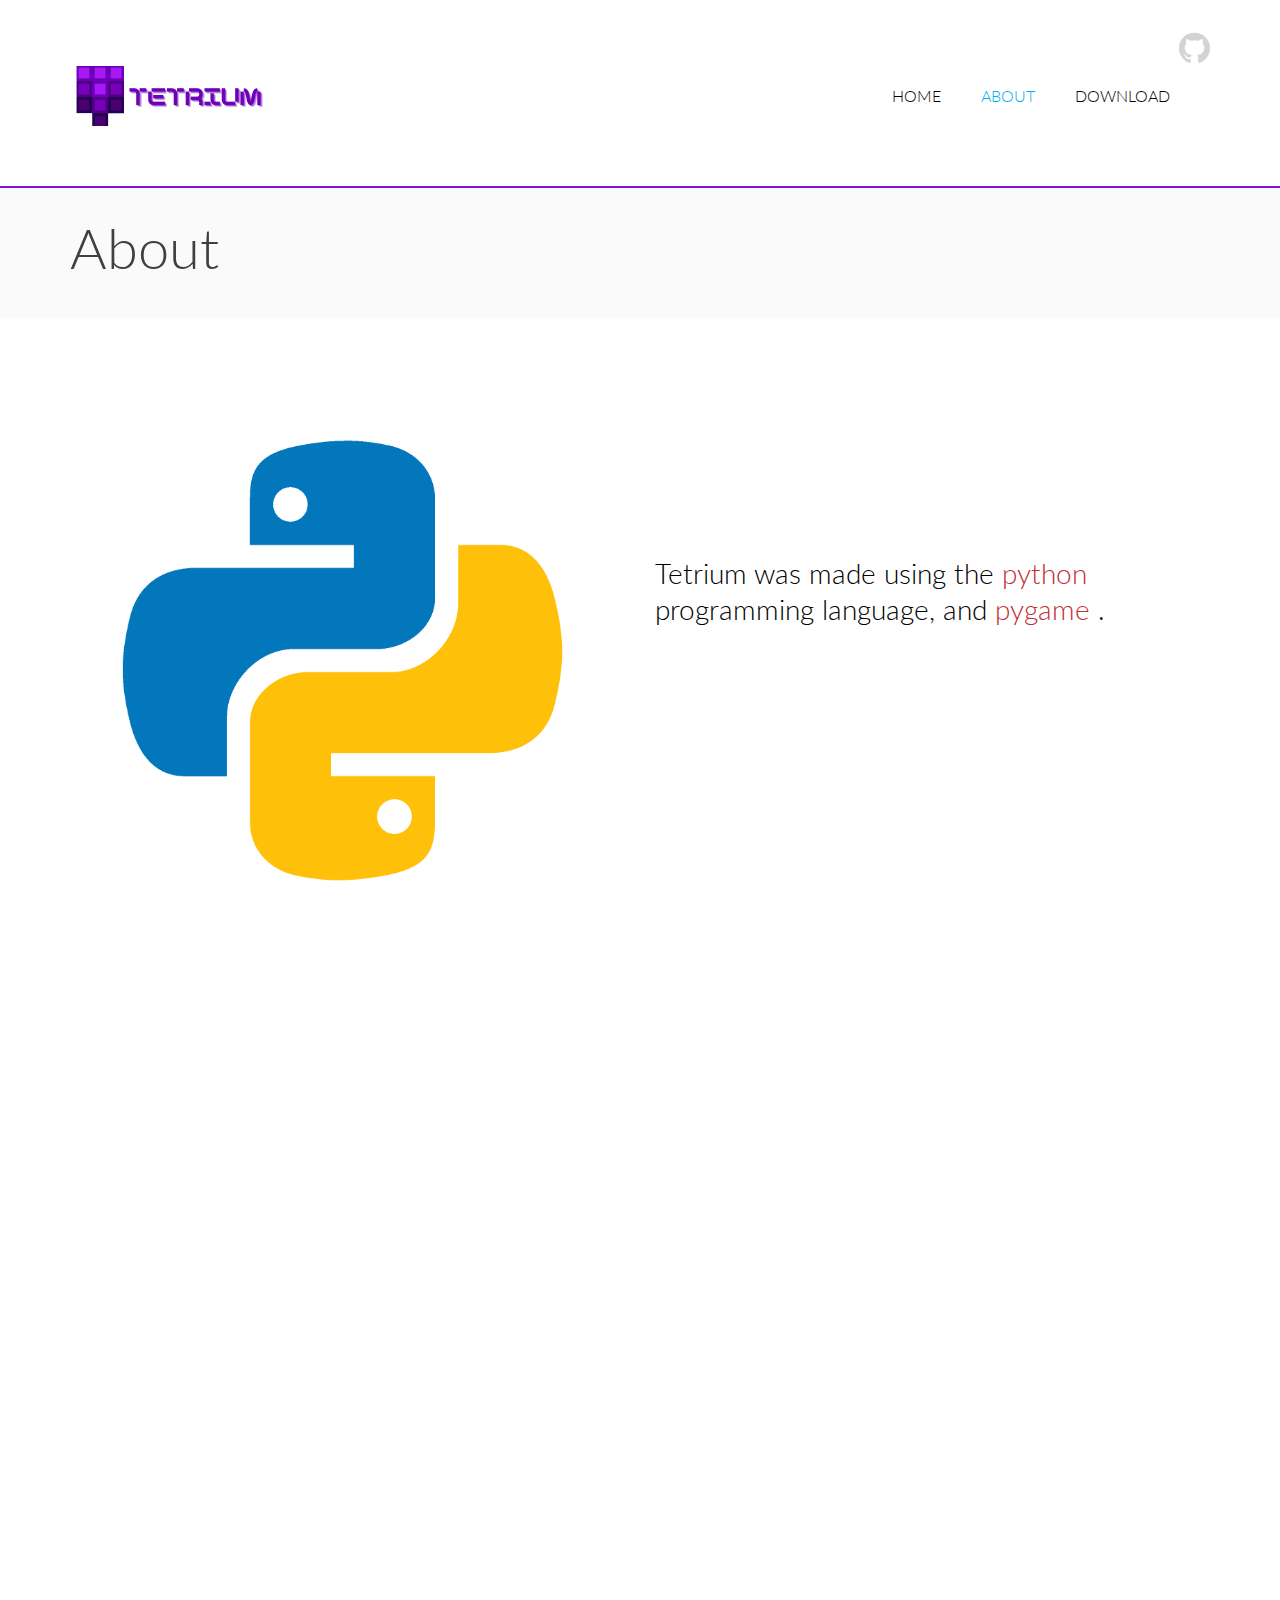
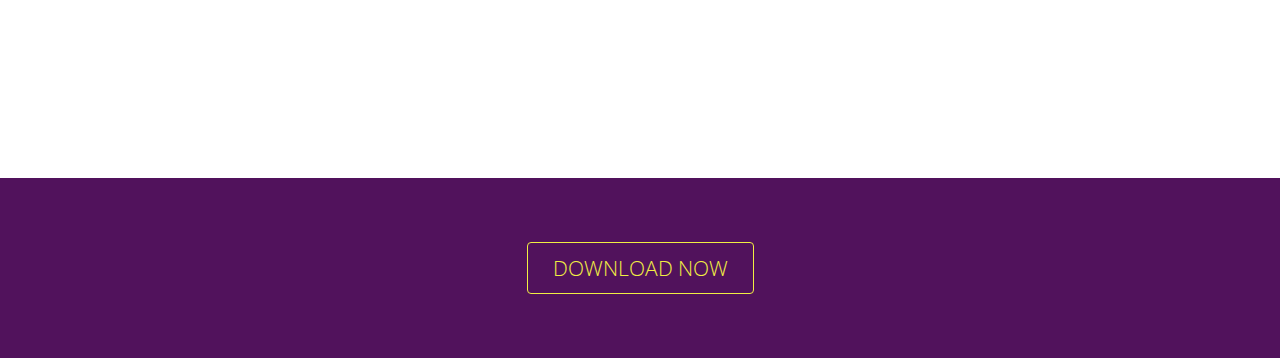
==== about.html @ 46eabd9c "inital commit" ====
<!DOCTYPE html>
<html lang="en">
<head>
    <meta charset="utf-8">
    <meta name="viewport" content="width=device-width, initial-scale=1.0">
    <meta name="description" content="">
    <meta name="author" content="">
    <title>About Us | Tetrium</title>
    <link href="css/bootstrap.min.css" rel="stylesheet">
    <link href="css/font-awesome.min.css" rel="stylesheet">
    <link href="css/lightbox.css" rel="stylesheet"> 
    <link href="css/animate.min.css" rel="stylesheet"> 
	<link href="css/main.css" rel="stylesheet">
	<link href="css/responsive.css" rel="stylesheet">

    <!-- [if lt IE 9]>
	    <script src="js/html5shiv.js"></script>
	    <script src="js/respond.min.js"></script>
    <![endif]        -->
     <link rel="shortcut icon" href="images/logo_icon.png">
    <link rel="apple-touch-icon-precomposed" sizes="144x144" href="images/ico/apple-touch-icon-144-precomposed.png">
    <link rel="apple-touch-icon-precomposed" sizes="114x114" href="images/ico/apple-touch-icon-114-precomposed.png">
    <link rel="apple-touch-icon-precomposed" sizes="72x72" href="images/ico/apple-touch-icon-72-precomposed.png">
    <link rel="apple-touch-icon-precomposed" href="images/ico/apple-touch-icon-57-precomposed.png">
    <link rel="stylesheet" href="https://cdn.jsdelivr.net/npm/fork-awesome@1.1.7/css/fork-awesome.min.css" integrity="sha256-gsmEoJAws/Kd3CjuOQzLie5Q3yshhvmo7YNtBG7aaEY=" crossorigin="anonymous">
</head><!--/head-->

<body>
		<header id="header">      
        <div class="container">
            <div class="row">
                <div class="col-sm-12 overflow">
                   <div class="social-icons pull-right">
                        <ul class="nav nav-pills">
                            <li><a href="https://discord.gg/sTDWsdb55X" rel = 'noreferrer' target = '_blank'><i class="fa fa-discord fa-2x"></i></a></li>
                            <li><a href="https://github.com/okay1204/Tetris" rel = 'noreferrer' target = '_blank'> <i class="fa fa-github fa-2x"></i></a></li>
                        </ul>
                    </div> 
                </div>
             </div>
        </div>
        <div class="navbar navbar-inverse" role="banner">
            <div class="container">
                <div class="navbar-header">
                    <button type="button" class="navbar-toggle" data-toggle="collapse" data-target=".navbar-collapse">
                        <span class="sr-only">Toggle navigation</span>
                        <span class="icon-bar"></span>
                        <span class="icon-bar"></span>
                        <span class="icon-bar"></span>
                    </button>

                     <a class="navbar-brand" href="index.html">
                    	<h1><img src="images/logo.png" alt="logo"></h1>
                    </a> 

                    
                </div>
                <div class="collapse navbar-collapse">
                    <ul class="nav navbar-nav navbar-right">
                        <li><a href="index.html">Home</a></li>
                        <li class="active"><a href="about.html">About </a></li>                         
                        <li><a href="download.html">Download</a></li>                    
                    </ul>
                </div>
            </div>
        </div>
    </header>
    <!--/#header-->

    <section id="page-breadcrumb">
        <div class="vertical-center sun">
             <div class="container">
                <div class="row">
                    <div class="action">
                        <div class="col-sm-12">
                            <h1 class="title">About</h1>
                        </div>
                     </div>
                </div>
            </div>
        </div>
   </section>
    <!--/#page-breadcrumb-->

    <section id="company-information" class="padding wow fadeIn" data-wow-duration="1000ms" data-wow-delay="300ms">
        <div class="container">
            <div class="row">
                <div class="col-sm-6">
                    <img src="images/python_logo.png" class="img-responsive" alt="">
                </div>
                <div class="col-sm-6 padding-top">
                    <p class = 'body-text'>Tetrium was made using the  <a href = "https://www.python.org/" rel = "noreferrer" target = '_blank'> python </a> programming language, and <a href = "https://www.pygame.org/news" rel = "noreferrer" target = '_blank'> pygame </a>.</p>
                </div>
            </div>
        </div>
    </section>

   

    <section id="team">
        <div class="container">
            <div class="row">
                <h1 class="title text-center wow fadeInDown" data-wow-duration="500ms" data-wow-delay="300ms">Meet the Team</h1>
                <div id="team-carousel" class="carousel slide wow fadeIn" data-ride="carousel" data-wow-duration="400ms" data-wow-delay="400ms">
                
                    <!-- Wrapper for slides -->
                    <div class = 'names-container'>
                     
                            
                                <div class="col-sm-4 col-xs-6">
                                    <div class="team-single-wrapper">
                                        <div class="team-single">
                                            <div class="person-thumb">
                                                <img src="images/zghan_pic.png" class="img-responsive" alt="about us">
                                            </div>
                                            <div class="social-profile">
                                                <ul class="nav nav-pills">
                                                    <li><a href="https://github.com/okay1204" rel = 'noreferrer' target = '_blank'><i style = 'margin-top: 5px' class="fa fa-github fa-2x"></i></a></li>
                                                    <li><a href="https://www.youtube.com/channel/UC4M2P9whWASXaye7Rat4-mQ" rel = 'noreferrer' target = '_blank'><i style = 'margin-top: 5px' class="fa fa-youtube-play fa-2x"></i></a></li>
                                                </ul>
                                            </div>
                                        </div>
                                        <div class="person-info">
                                            <h2>Zackaria Ghanbari</h2>
                                            <p>Developer</p>
                                        </div>
                                    </div>
                                </div>
                                
                                <div class="col-sm-4 col-xs-6">
                                    <div class="team-single-wrapper">
                                        <div class="team-single">
                                            <div class="person-thumb">
                                                <img src="images/ali_pic.png" class="img-responsive" alt="">
                                            </div>
                                            <div class="social-profile">
                                                <ul class="nav nav-pills">
                                                    <li><a href="https://github.com/VolVox99" rel = 'noreferrer' target = '_blank'><i style = 'margin-top: 5px' class="fa fa-github fa-2x"></i></a></li>
                                                    <li><a href="https://www.linkedin.com/in/ali-rastegar/" rel = 'noreferrer' target = '_blank'><i style = 'margin-top: 3px' class="fa fa-linkedin fa-2x"></i></a></li>
                                                </ul>
                                            </div>
                                        </div>
                                        <div class="person-info">
                                            <h2>Ali Rastegar</h2>
                                            <p>Developer</p>
                                        </div>
                                    </div>
                                </div>
                        
                          
                        
                    </div>
                </div>
            </div>
        </div>
    </section>
    <!--/#team-->

    <footer id="footer">
        <div class="bottom-button">
            <a href="download.html" class="btn btn-common">DOWNLOAD NOW</a>
        </div>

    </footer>
    <!--/#footer-->


    <script type="text/javascript" src="js/jquery.js"></script>
    <script type="text/javascript" src="js/bootstrap.min.js"></script>
    <script type="text/javascript" src="js/lightbox.min.js"></script>
    <script type="text/javascript" src="js/wow.min.js"></script>
    <script type="text/javascript" src="js/main.js"></script>   
</body>
</html>
---- css/main.css ----
/*
  Theme Name: Triangle
  Theme Uri: http://designscrazed.org/
  Author: Allie
  Author Uri: http://designscrazed.org/
  Description: Creative Site Template
  Version: 1.1
  */

  @import url(http://fonts.googleapis.com/css?family=Lato:100,300,400,700);
  @import url(http://fonts.googleapis.com/css?family=Open+Sans:300italic,400italic,600italic,700italic,400,300,600,700);
  @import url(http://fonts.googleapis.com/css?family=Noto+Sans:400,700);

  body {
    background: #fff;
    font-family: 'Lato', sans-serif;
    font-weight: 300;
    font-size: 14px;
    line-height: 22px;
    color: #000;
  }

  html {
    height: 100%;
  }


  a{
    color:#C03035;
  }

  a:hover {
    outline: none;
    text-decoration:none;
    color:#4fcccd;
  }

  a:focus {
    outline:none;
    outline-offset: 0;
  }

  a {
    -webkit-transition: 300ms;
    -moz-transition: 300ms;
    -o-transition: 300ms;
    transition: 300ms;
  }


  ul {
    list-style: none;
  }

  h1, h2, h3, h4, h5, h6 {
    font-family: 'Lato', sans-serif;
    font-weight: 300;
  }

  h1{
    color: #686868;
  }

  h2{
    font-size: 24px;
    color: #686868;
  }

  h3{
    font-size: 18px;
  }

  .overflow{
    overflow: hidden;
  }

  .uppercase{
    text-transform: uppercase;
  }

  .btn-common {
    font-size: 14px;
    color: #0099ae;
    border: 1px solid #0099ae;
    font-family: 'Open Sans', sans-serif;
    font-weight: 300;
    padding: 10px 25px;
  }

  #action .col-sm-5{
    position: absolute;

    top: 0;
    height: 100%;
    right: 0;
  }


  .btn-common:hover, 
  .btn-common:focus{
    outline: none;
    background: none;
    box-shadow: none;
    color: #49f143;
    border-color: #49f143;

  }

  .align-right{
    text-align: right;
  }

  .inline{
    display: inline-block;
  }

  .padding{
    padding: 65px 0;
  }

  .padding-bottom{
    padding-bottom: 65px;
  }

  .padding-top{
    padding-top: 90px;
  }

  .padding-right{
    padding-right: 80px;
  }

  .padding-left{
    padding-left: 80px;
  }

  .margin-bottom{
    margin-bottom: 35px;
  }

     .carousel-indicators.visible-xs {
      height: 20px;
      margin: 0;
      padding: 0;
      position: absolute;
      top: -35px;
      width: 100%;
      left: 0;
    }

  .carousel-indicators.visible-xs li {
    border-color: #D29948;
    border-width: 2px;
    height: 12px;
    margin: 0 5px 0 0;
    width: 12px;
  }

  .carousel-indicators.visible-xs li.active {
    background: rgba(210, 153, 72, 0.7);
  }


/*************************
*******Header******
**************************/


#header{
  margin-bottom: 0;
  padding: 30px 0 60px 0;

}

#header .navbar-inverse .container{
  position: relative;
}

.search{
  position: absolute;
  top: 20px;
  right: 0;
  z-index: 1;
}

.search i{
  color: #00aeef;
  cursor: pointer;
  position: absolute;
  right: 10px;
  top: 2px;
}

.field-toggle{
  position: relative;
  top: 30px;
  right: 15px;
  display: none;
  height: 50px;
}

.search-form{
  padding-left: 10px;
  height: 40px;
  font-size: 18px;
  color: #818285;
  font-weight: 300;
  outline: none;
  border: 1px solid #00aeef;
  margin-top: 20px;
  border-radius: 4px;
}

.social-icons ul li{
  padding: 0 10px;

}

.social-icons ul li:last-child{
  padding-right: 0;

}

.social-icons ul li a{
  font-size: 18px;
  color: #d3d3d3;
  padding: 0;
}


.social-icons ul li a:hover .fa-github {
  color:#383838;
}

.social-icons ul li a:hover .fa-discord {
  color:#383838;
}

.social-icons ul li a:hover,
.social-icons ul li a:focus{  
  background: none;
}

#header .navbar {
  background: #fff;
  border: 0;
  margin-bottom: 0;
  
}

#header {
  border-bottom: 2px solid rgb(130, 17, 223);
  
}

#header .navbar-toggle{
  margin-top: 20px;
}

#header .navbar-brand{
  padding: 0;
  margin-left: 0;
}

#header .navbar-brand h1{
  padding: 0;
  margin: 0;
}

#header .navbar-nav.navbar-right >li:last-child{
  margin-right: 20px;
}

#header .navbar-nav.navbar-right >li a {
  color: #000;
  font-size: 1.25vmax;
  padding: 20px;
  text-transform: uppercase;
  font-weight: 300;
}


#header .navbar-inverse .navbar-nav  li.active > a,  
#header .navbar-inverse .navbar-nav  li.active > a:focus, 
#header .navbar-nav.navbar-right li > a:hover,
.navbar-inverse .navbar-nav > .open > a {
  background-color: inherit;
  border: 0;
  color: #00aeef;
}

#header .navbar-inverse .navbar-nav  li a:hover{
  color: #00aeef;
}
  
/*************************
*******Home Page******
**************************/


.tetris-image {
  width: 50%;
}

.body-text {
  font-size: 2em;
  line-height: 1.3;
}

#home-slider {
  /* background: url(../images/home/slider-bg.png) 0 100% repeat-x; */
  background-color: rgba(235, 67, 241, 0.575);
  position: relative;
}

#home-slider .main-slider {
  position: relative;
  height: 450px;
}

#home-slider .slide-text{
  position: absolute;
  top: 50px;
  left: 0;
  width: 450px;
}

.animate-in .slide-text {
  -webkit-animation: fadeInLeftBig 700ms cubic-bezier(0.190,1.000,0.220,1.000) 200ms both;
  animation: fadeInLeftBig 700ms cubic-bezier(0.190,1.000,0.220,1.000) 200ms both;
}

#home-slider .slider-hill {
  position: absolute;
  right: 0;
  bottom: 0;
}

.animate-in .slider-hill {
  -webkit-animation: bounceInDown 1000ms ease-in-out 200ms both;
  animation: bounceInDown 1000ms ease-in-out 200ms both;
}

#home-slider .slider-house {
  position: absolute;
  right: 110px;
  bottom: -30px;
}

.animate-in .slider-house {
  -webkit-animation: bounceInDown 500ms ease-in-out 800ms both;
  animation: bounceInDown 500ms ease-in-out 800ms both;
}

#home-slider .slider-sun {
  position: absolute;
  right: 365px;
  bottom: 100px;
}

.animate-in .slider-sun {
  -webkit-animation: scaleIn 500ms ease-in-out 1200ms both;
  animation: scaleIn 500ms ease-in-out 1200ms both;
}

#home-slider .slider-birds1 {
  position: absolute;
  right: 470px;
  bottom: 75px;
}

.animate-in .slider-birds1 {
  -webkit-animation: fadeInLeft 500ms ease-in-out 1200ms both;
  animation: fadeInLeft 500ms ease-in-out 1200ms both;
}

#home-slider .slider-birds2 {
  position: absolute;
  right: 40px;
  bottom: 150px;
}

.animate-in .slider-birds2 {
  -webkit-animation: fadeInRight 500ms ease-in-out 1200ms both;
  animation: fadeInRight 500ms ease-in-out 1200ms both;
}


#home-slider h1{
  margin-top: 100px;
  margin-bottom: 25px;
}

#home-slider .btn-common {
  margin-top: 20px;
}

#home-slider .preloader {
  position: absolute;
  left: 0;
  top: 0;
  bottom: -30px;
  right: 0;
  background: #fafafa;
  text-align: center;
}

#home-slider .preloader > i {
  font-size: 48px;
  height: 48px;
  line-height: 48px;
  color: #00aeef;
  position: absolute;
  left: 50%;
  margin-left: -24px;
  top: 50%;
  margin-top: -24px;
}

#action {
  background-image: url(../images/home/tour-bg.png);
  background-color: #fbfafa;
  background-repeat: repeat-x;
  height: 157px;
  background-position: center;
  display: table;
  position: static;
  width: 100%;
}

.vertical-center{
  display: table-cell;
  vertical-align: middle;
  width: 100%;
  position: statice;
}


.single-service{
  overflow: hidden;
  display: block;
}

.single-service img {
  margin-bottom: 35px;
}

.single-service .fold {
  margin-bottom: 35px;
}

.single-service h2 {
  margin-top: 0;
  margin-bottom: 15px;
}

.single-service p {
  padding: 0 48px;
}

.action h1{
  margin-top: 0;
}

.action p{
  font-size: 18px;
  margin-bottom: 0;
  font-weight: 300;
}

.action .btn-common{
  margin-top: 55px;
  float: left;
}


.bottom-button{
  display: flex;
  justify-content: center;
  align-items: center;
  background-color: #51125c;
 
  height: 20vh;
}

.btn-common{
  border-color: #f1ee43;
  color: #f1ee43;
  font-size: 1.5em;
}

.title {
  color: #404040;
  font-weight: 300;
  font-size: 4em;
}

.single-features {
  overflow: hidden;
  padding-top: 65px;
  padding-bottom: 40px;
}

.single-features .col-sm-6 {
  margin-top: 50px;
}

.single-features:last-child {
  padding-bottom: 95px;
  padding-top: 0;
}

.single-features h2{
  margin-bottom: 15px;
}

#clients{
  padding-bottom: 45px;
}

.clients {
  margin-bottom: 45px;
}

.clients img {
  display: inline-block;
}

.clients-logo {
  overflow: hidden;
  margin-bottom: 10px;
}



/*************************
*******About Us Page******
**************************/

#action , 
#page-breadcrumb{
  position: relative;
}

#page-breadcrumb {
  background-image: url(../images/home/tour-bg.png);
  background-color: #fbfafa;
  background-repeat: repeat-x;
  height: 130px;
  background-position: center;
  display: table;
  position: static;
  width: 100%;
}

#team {
  padding: 85px 0;
}

#team-carousel {
  margin-top: 80px;
}

#company-information .padding-top{
  padding-top: 172px;
  
}

.single-service img {
  height: 85px;
}

.tour-button {
  background-image: url(../images/home/tour-icon2.png);
  height: 100%;
  background-repeat: no-repeat;
  position: absolute;
  width: 100%;
  left: 0;
  background-position: 151px 4px;
}

.about-image {
  padding:90px 90px 0;
}

.team-single {
  position: relative;
}

.person-thumb {
  position: relative;
}




.social-profile {
  background: none repeat scroll 0 0 rgba(137, 97, 46, 0.8);
  display: none;
  position: absolute;
  text-align: center;
  top: 0;
    -webkit-transition: all 0.9s ease;
  -moz-transition: all 0.9s ease;
  -ms-transition: all 0.9s ease;
  -o-transition: all 0.9s ease;
  transition: all 0.9s ease;transition: all 0.9s ease 0s;
  width: 100%;
  height: 100%;
}

.team-single:hover .social-profile{
  background:rgba(112, 35, 64, 0.9);
  display: block;
  -webkit-animation: fadeInUp 400ms;
  animation: fadeInUp 400ms;
  -webkit-transition: all 0.9s ease;
  -moz-transition: all 0.9s ease;
  -ms-transition: all 0.9s ease;
  -o-transition: all 0.9s ease;
  transition: all 0.9s ease;
}

.social-profile .nav-pills {
  display: inline-block;
  margin-top: -26px;
  padding: 0;
  position: relative;
  top: 50%;
}

.social-profile .nav-pills li {
  display: inline-block;
  margin: 0 5px;
}

.social-profile .nav-pills li a {
  color: #fff;
  border: 1px solid #fff;
  width: 40px;
  height: 40px;
  line-height: 40px;
  text-align: center;
  padding: 0;
  border-radius: 40px;
  -webkit-transition: all 0.9s ease;
  transition: all 0.9s ease;
}

.social-profile .nav-pills li a:hover {
  color: #702340;
  border-color: #702340;
}

.person-info h2 {
  font-weight: 300;
  margin-bottom: 5px;
}

.person-info h3 {
  font-size: 16px;
  color: #686868;
  font-weight: 300;
  margin-top: 0;
  margin-bottom: 0;
}

.team-carousel-control {
  position: absolute;
  top: 36%;
  width: 13px;
  height: 16px;
  text-indent: -9999999px;
  -webkit-transition: all 0.9s ease;
  -moz-transition: all 0.9s ease;
  -ms-transition: all 0.9s ease;
  -o-transition: all 0.9s ease;
  transition: all 0.9s ease;
}

.right.team-carousel-control {
  right: -50px;
  background-image: url(../images/aboutus/right.png);
}

.left.team-carousel-control {
  left: -50px;
  background-image: url(../images/aboutus/left.png);
}

.team-carousel-control:hover{
  background-position: 0 -18px;
  -webkit-transition: all 0.5s ease;
  -moz-transition: all 0.5s ease;
  -ms-transition: all 0.5s ease;  
  -o-transition: all 0.5s ease;
  transition: all 0.5s ease;
}

.names-container {
  display: flex;
  justify-content: center;
  align-items: center;
}

.count h1{
  font-size: 60px;
  color: #00aeef;
}

.count h3{
  font-size: 16px;
}

.progress .progress-bar.six-sec-ease-in-out {
  -webkit-transition: width 1s ease-in-out;
  -moz-transition: width 1s ease-in-out;
  -ms-transition: width 1s ease-in-out;
  -o-transition: width 1s ease-in-out;
  transition:  width 1s ease-in-out;
}

.top-zero{
  margin-top: 0;
}

h3.top-zero{
  font-size: 20px;
}

#company-information .about-us h2{
  margin-bottom: 45px;
}

.single-skill h3{
  font-size: 16px;
}

.progress{
  height: 30px;
  box-shadow: none;
  -webkit-box-shadow: none;
}

.progress-bar{
  line-height: 30px;
  box-shadow: none;
  -webkit-box-shadow: none;
}

.progress-bar.progress-bar-primary{
  background: #00aeef;
}




/* Start: Recommended Isotope styles */

/**** Isotope Filtering ****/
.isotope-item {
  z-index: 2;
}

.isotope-hidden.isotope-item {
  pointer-events: none;
  z-index: 1;
}

/**** Isotope CSS3 transitions ****/

.isotope,
.isotope .isotope-item {
  -webkit-transition-duration: 0.8s;
  -moz-transition-duration: 0.8s;
  -ms-transition-duration: 0.8s;
  -o-transition-duration: 0.8s;
  transition-duration: 0.8s;
}

.isotope {
  -webkit-transition-property: height, width;
  -moz-transition-property: height, width;
  -ms-transition-property: height, width;
  -o-transition-property: height, width;
  transition-property: height, width;
}

.isotope .isotope-item {
  -webkit-transition-property: -webkit-transform, opacity;
  -moz-transition-property: -moz-transform, opacity;
  -ms-transition-property: -ms-transform, opacity;
  -o-transition-property: -o-transform, opacity;
  transition-property: transform, opacity;
}

/**** disabling Isotope CSS3 transitions ****/
.isotope.no-transition,
.isotope.no-transition .isotope-item,
.isotope .isotope-item.no-transition {
  -webkit-transition-duration: 0s;
  -moz-transition-duration: 0s;
  -ms-transition-duration: 0s;
  -o-transition-duration: 0s;
  transition-duration: 0s;
}






/*****************************
Blog Default
*****************************/

.single-blog.timeline {
  background: #FFFFFF;
  border: 1px solid #EEEEEE;
  border-bottom: 0;
  position: relative;
  padding-bottom: 0;
}

.timeline .post-content {
  padding: 20px 20px 0;
}

.post-thumb{
  margin: -1px -1px 0;
  position: relative;
  overflow: hidden;
}

.timeline .post-thumb img {
  width: 100%;
}

.post-thumb iframe{
  width: 100%;
  min-height: 270px;
  border: 0;
}

.post-overlay{
  position: absolute;
  top: 50%;
  display: none;
  width: 94px;
  height: 140px;
  margin-top: -70px;
  overflow: hidden;
}

.post-overlay span{
  position: absolute;
  left: 50%;
  bottom: 0; 
  margin-left: -60px;
  -webkit-animation: fadeInUp 400ms;
  animation: fadeInUp 400ms;
  z-index: 9;
}


.post-overlay span:before{
  position: absolute;
  bottom: 0;
  border-style: solid;
  border-width: 60px;
  content: "";
  border-color: transparent transparent #0884d5 transparent;
  z-index: -1;
  cursor: initial;
}

.post-overlay span a{
  font-size: 30px;
  color: #fff;
  background: transparent;
  padding: 0; 
  margin-left: 50px;
}

.single-blog:hover .post-overlay{
  display: block;
  -webkit-animation: fadeIn 300ms;
  animation: fadeIn 300ms;
}

.timeline-divider{
  position: relative;
  padding-top: 50px;
}

.timeline-divider:before{
  position: absolute;
  top: 0;
  content: "";
  border-left-style: solid;
  border-left-width: 1px;
  height: 100%;
  border-left-color: #0099AE;
  left: 50%;
  margin-left: -2px;
}

.timeline-blog .col-sm-6.padding-top{
  padding-top: 70px;
}



.post-content{
  padding: 20px 0;
}

.timeline-date .btn-common{
  font-size: 18px;
  color: #4a4a4a;
  font-weight: 300;
  border-radius: 0;
  padding: 17px 40px;
}

.arrow-right{
  position: relative;
}

.arrow-right:after{
  position: absolute;
  right: 1px;
  content: "";
  top: 15px;
  background: url(../images/blog/left.png);
  width: 43px;
  height: 54px;
}

.arrow-left{
  position: relative;
}

.arrow-left:before{
  position: absolute;
  left: -2px;
  content: "";
  top: 86px;
  background: url(../images/blog/right.png);
  width: 43px;
  height: 54px;
}

.post-title {
  margin-top: 0;
}

.post-title a,
.comments-number a{
  color: #686868;
}

.post-content .post-author{
  margin-top: 0;
  
}

.post-content  .post-author a{
  font-weight: 300;
  font-size: 14px;
  color: #0099AE;
}

a.read-more{
  color: #0099AE;
  font-weight: 300;
}

a.read-more:hover{
  color: #01707F
}

.post-bottom{
  border-top: 1px solid #eeeeee;
  padding-top: 10px;
  margin-top: 20px;
  margin: 20px -20px 0;
  padding: 20px 20px 0;
}


/*****************************
Blog with right sidebar
*****************************/

.single-blog{
  padding-bottom: 30px;
}

.single-blog .post-bottom{
  border-bottom: 1px solid #eeeeee;
  padding-top: 10px;
  padding-bottom: 10px;
}

.single-blog .post-overlay span{
  left: 0;
  top: 0;
  margin-left: 0;
  width: 94px;
  height: 140px;
  background: url(../images/blog/blog-arrow.png);
  -webkit-animation: fadeInLeft 400ms;
  animation: fadeInLeft 400ms;
}

.single-blog .post-overlay span a{
  margin-left: 8px;
  font-weight: 700;
  font-size: 36px;
  line-height: 18px;
  position: absolute;
  top: 50px;
}

.single-blog .post-overlay span a small{
  font-size: 16px;
  font-weight: 300;
  margin-left: 5px;
}

.single-blog .post-overlay span:before{
  border-color: transparent;
  border-width: 0;
}

.post-nav{
  margin:0;
  padding: 0;
}

.post-nav li a{
  color: #0099AE;
  padding: 0;
  text-align: left;
}

.post-nav li a i{
  color: #0099AE;
  margin-right: 8px;
}

.post-nav li a:hover{
  background: none;
}

.blog-padding-right{
  padding-right:35px;
}

.blog-pagination {
  text-align: center;
  padding-top: 10px;
  padding-bottom: 55px;
}

/*****************************
Blog with right sidebar
*****************************/


.masonery_area .single-blog .post-thumb{
  height: auto;
}

.masonery_area .single-blog .post-title{
  margin-top: 5px;
}

.masonery_area .single-blog .post-title a{
  font-size: 20px;
}

.masonery_area .single-blog .post-thumb img{
  height:auto;
}

.masonery_area .single-blog .post-bottom{
  border-top:0;
  padding-top:0;
  margin-top:15px;
}

/*****************************
Blog Details
*****************************/

.navbar-nav.post-nav li{
  margin-right: 60px;
}

.single-blog.blog-details .post-content{
  padding-top: 30px;
}

.single-blog.blog-details .post-bottom{
  margin-top: 55px;
}

.blog-share{
  margin-top: 40px;
  background: #f5f5f5;
  display: inline-block;
  padding: 2px 0;
}

span.stMainServices,
span.stButton_gradient, 
.stButton .chicklets{
  height:24px !important;
}

.author-profile.padding{
  padding-top:50px;
}

.author-profile .col-sm-2 img{
  width: 100%;
  border-left: 3px solid #0099AE;
}

.author-profile h3{
  margin-top:0;
  color: #3a424c;
}

.author-profile p{
  color: #3a424c;
  font-weight: 400;
}

.author-profile span a{
  color: #C03035;
}

.response-area{
  border-bottom: 0;
}

.response-area h2{
  margin-top: 0;  
  margin-bottom: 0;
  border-bottom: 0;
  padding-bottom: 20px;
}

.post-comment{
  padding-left: 70px;
  padding-top: 36px;
  border-top: 1px solid #f1e8dd;
}

.post-comment .pull-left img{
  margin-right: 60px;
  border-left: 3px solid #0884d5;
}

.post-comment .media-body{
  padding-top: 6px;
  border-bottom: 0;
  padding-bottom: 50px;
}

.post-comment .media-body p{
  margin-top:10px;
}

.post-comment .media-body span i{
  color: #C03035;
  margin-right: 10px;
}

.post-comment .media-body span a{
  color: #C03035;
  font-weight: 700;
}

.post-comment .media-body .post-nav li a{
  font-weight: 300;
}

.parrent .media-list{
  margin-left: 190px;
}

.parrent .post-comment{
  padding-left: 0;
  margin-left: 70px;
}



/****************************
****** Price-table CSS*******
*****************************/

.price-table {
  margin-top: 88px;
  margin-bottom: 96px;  
}

.single-price ul {
  padding: 0;
  margin: 0;
  list-style: none;
}

.download-images {
  width: 100%;
  margin: 2vh 0px;
}


.download-page-instructions {
  width: 30vw;
  position: relative;
  top: 10vh;
  margin-left: 4vw;
  z-index: -1;
}


.table-heading {
  background-color: transparent !important;
  color: #FFFFFF !important;
  overflow: hidden;
  padding: 0 !important;
  text-align: center;
}

.single-price.price-one .plan-name, 
.single-price.price-two .plan-name, 
.single-price.price-three .plan-name, 
.single-price.price-four .plan-name {   
  color: #fff;
  font-size: 20px;
  margin-bottom: 0;
  padding: 10px 0;
  text-transform: capitalize;
}

.single-price.price-one .plan-name {
  background-color: #0e76bc;
}

.single-price.price-two .plan-name {
  background-color: #ac2429;
}

.single-price.price-three .plan-name {
  background-color: #ed8d1b;
}

.single-price.price-four .plan-name {
  background-color: #6c825f;
}


.single-price .plan-price { 
  color: #fff;
  float: none;
  font-size: 14px;
  height: 110px;
  margin-bottom: 15px;
  overflow: hidden;
  position: relative;
  z-index: 5;
  padding-top: 15px;
}


.plan-price .dollar-sign {
  font-size: 18px;
}

.plan-price .price {
  font-size: 24px;
}

.plan-price .month {
  display: block;
  margin-top: -6px;
}

.price-one .plan-price:after, 
.price-two .plan-price:after, 
.price-three .plan-price:after, 
.price-four .plan-price:after  {  
  border-style: solid;
  border-width: 110px;
  content: "";
  height: 0;
  left:50%;
  position: absolute;
  top: 0;
  width: 0;
  z-index: -1;
  margin-left: -110px;
}

.price-one .plan-price:after {
  border-color: #0d6fb1 transparent transparent;
}

.price-two .plan-price:after {
  border-color: #ac2429 transparent transparent;
}

.price-three .plan-price:after {
  border-color: #e78817 transparent transparent;
}

.price-four .plan-price:after {
  border-color: #5f7452 transparent transparent;
}

.single-price ul li, 
.single-table ul li {
  padding: 12px 18px;
  background-color: #f7f7f7;
  margin-bottom: 5px;
  color: #696969;
}

.single-price ul li span, 
.single-table ul li span {
  float: right;
}

.price-one .btn-buynow, 
.price-two .btn-buynow, 
.price-three .btn-buynow, 
.price-four .btn-buynow   {  
  border-radius: 0;
  color: #fff;
  padding: 12px;
  font-weight: 300;
  letter-spacing: 3px;
  text-transform: uppercase;
  display: block;
}

.price-one .btn-buynow  {
  background-color: #0d6fb1;
}

.price-two .btn-buynow  {
  background-color: #ac2429;
}

.price-three .btn-buynow  {
  background-color: #e78817;
}

.price-four .btn-buynow  {
  background-color: #5f7452;
}

.price-one .btn-buynow:hover  {
  background-color: #0a5a90;
}

.price-two .btn-buynow:hover  {
  background-color: #821b1e;
}

.price-three .btn-buynow:hover  {
  background-color: #c57413;
}

.price-four .btn-buynow:hover  {
  background-color: #48583e;
}


.price-table2, .price-table3{
  margin-bottom:125px;
}

.price-table4 {
  margin-bottom: 150px
}

.table-one .table-header, 
.table-two .table-header, 
.table-three .table-header, 
.table-four .table-header {
  overflow: hidden;
  padding:20px;
  color: #fff;
}


.table-one .table-header {
  background-color:#0e76bc;
} 

.table-two .table-header {
  background-color:#c03035;
}

.table-three .table-header {
  background-color:#ed8d1b;
}

.table-four .table-header {
  background-color:#6c825f;
}

.single-table {
  position: relative;
  padding-top: 60px;
}

.table-one:before, 
.table-two:before, 
.table-three:before, 
.table-four:before {
  
  border-style: solid;
  border-width: 0 130px 60px;
  content: "";
  height: 0;
  left: 0;
  position: absolute;
  top: 0;
  width: 100%;
}

.table-one:before {
  border-color: transparent transparent #0d6fb1;
} 

.table-two:before {
  border-color: transparent transparent #ac2429;
}

.table-three:before {
  border-color: transparent transparent #e78817;
}

.table-four:before {
  border-color: transparent transparent #5f7452;
}

.table-header h2 {
  color: #fff;
  float: left;
  font-size: 24px;
  margin-top: 7px;
}

.table-header .plan-price {
  float: right;
  margin: 0;
  overflow: hidden;
  padding-top: 1px;
}

.single-table .btn-signup {
  display: block;
  text-align: center;
  position:relative;
  z-index:1;
}

.single-table ul {
  margin: 0;
  padding: 0;
}

.table-one .btn-signup:after, 
.table-two .btn-signup:after, 
.table-three .btn-signup:after, 
.table-four .btn-signup:after {
  content: "";
  position: absolute;  
  border-style: solid;
  border-width: 78px 130px 0;  
  height: 0;
  left: 0; 
  top: -1px;
  width: 100%;
  z-index: -1;
}

.table-one .btn-signup:after {
  border-color: #0d6fb1 transparent transparent;
}

.table-two .btn-signup:after {
  border-color: #ac2429 transparent transparent;
}

.table-three .btn-signup:after {
  border-color: #e78817 transparent transparent;
}

.table-four .btn-signup:after {
  border-color: #5f7452 transparent transparent;
}

.single-table .btn-signup a {
  color: #fff;
  display: inline-block;
  overflow: hidden;
  padding: 20px 0 0 0;
  text-transform: uppercase;
  letter-spacing: 3px;
}


.table-one .btn-signup:hover.btn-signup:after{
 border-color: #0b598d transparent transparent;
}


.table-two .btn-signup.btn-signup:hover:after {
  border-color: #831c20 transparent transparent;
}

.table-three .btn-signup.btn-signup:hover:after {
 border-color: #bd7014 transparent transparent;
}

.table-four .btn-signup.btn-signup:hover:after{
  border-color: #3d4b35 transparent transparent;
}
---- css/responsive.css ----
@media only screen and (min-width : 768px) {
  .nav.navbar-nav > li:hover > ul.sub-menu{
    display: block;
    -webkit-animation: fadeInUp 400ms;
    animation: fadeInUp 400ms;
  }

  ul.sub-menu {
    position: absolute;
    top: 60px;
    left: 0;
    background: #fff;
    padding: 10px 0;
    width: 240px;
    box-shadow: none;
    display: none;
    z-index: 999;
    border: 1px solid #00aeef;
  }

  #header .navbar-nav li ul.sub-menu li a {
    padding-left: 20px;
  }


}

/*md only*/
@media (min-width: 992px) and (max-width: 1199px) {
  .col-md-4.portfolio-item{
    width: 33%;
  }
}

/*sm only*/
@media (min-width: 768px) and (max-width: 991px) {
  .col-sm-4.portfolio-item{
    width: 33%;
  }
}

/* md */
@media only screen and (max-width : 1200px) {

  /*Pricing Table*/
  .single-price .plan-price:after {
    border-width:100px;
    margin-left:-100px;
  }

  .single-table .table-content {
    padding: 20px;
  }

  .table-header {
    padding: 0 10px 7px;
  }

  .single-table:before {
    border-width:0 106px 60px;
  }

  .single-table .btn-signup:after {
    border-width:78px 106px 0;
  }


  .names-container {
    flex-direction: column;
  
  }  

  .names-container img {
    margin-top: 8vh;
  }

  .download-images {
    height: auto; 
  }

}

/* sm */
@media only screen and (max-width : 992px) {

  h1{
    font-size: 25px;
  }

  #header .navbar-nav.navbar-right li {
    padding: 0;
  }

  #header .navbar-nav.navbar-right >li a {
    padding: 20px 10px;
  }

  #home-slider {
    margin-top: 30px;
  }

  #home-slider .main-slider {
    height: 250px;
  }

  #home-slider .slide-text {
    top: 0;
    width: 50%;
  }

  #home-slider h1 {
    margin-top: 0;
  }

  #home-slider .slider-hill {
    width: 400px;
  }

  #home-slider .slider-house {
    width: 250px;
    right: 90px;
    bottom: -20px;
  }

  #home-slider .slider-sun {
    right: 255px;
    bottom: 65px;
    width: 60px
  }

  #home-slider .slider-birds1 {
    right: 320px;
    bottom: 60px;
    width: 70px;
  }

  #home-slider .slider-birds2 {
    right: 0;
    bottom: 90px;
    width: 80px;
  }

  /*Pricing Table*/
  .single-price {
    margin-bottom: 40px;
  }

  .single-price .plan-price {
    height: 140px;
  }

  .single-price .plan-price:after {
    border-width: 140px;
    margin-left: -140px;
  }

  .single-table {
    margin-bottom: 50px;
  }

  .single-table:before {
    border-width: 0 172px 60px;
  }

  .single-table .btn-signup:after {
    border-width: 78px 173px 0;
  }

  #price-table2 {
    margin-bottom: 100px;
  }

  .nav.navbar-nav.post-nav li{
    display: inline-block;
    margin-right: 15px;
  }

  .masonery_area .nav.nav-justified.post-nav li {
    display: table-cell;
  }

  /* Blog */
  .post-comment {
    padding-left: 0;
  }

  .post-comment .pull-left img {
    margin-right: 20px;
  }

  .parrent .post-comment {
    margin-left: 0;
  }

  .parrent .media-list {
    margin-left: 150px;
  }

  .single-blog.two-column .post-overlay{
    margin-top: 0;
  }

}


/* xs */
@media only screen and (max-width : 768px) {

  h1{
    font-size: 22px;
  }

  h2{
    font-size:20px;
  }

  .padding{
    padding: 30px 0;
  }

  #header {
    padding-bottom: 40px;
    padding-top: 10px;
  }

  .social-icons.pull-right{
    float: left !important;
  }

  #header .navbar-inverse .navbar-toggle,
  #header .navbar-inverse .navbar-toggle:focus {
    border-color: #00aeef;
    margin-top: 15px;
    margin-right: 5px;
    outline: none;
  }

  .navbar-header .navbar-toggle .icon-bar {
    background-color: #00aeef;
  }

  #header .navbar-inverse .navbar-toggle:hover {
    background: #00aeef;
  }

  #header .navbar-inverse .navbar-toggle:hover .icon-bar {
    background: #fff;
  }
 
  .navbar-inverse .navbar-collapse,
  .navbar-inverse .navbar-form {
    border-top: 0;
  }

  .navbar.navbar-inverse {
    margin-top: 20px;
    padding-left: 15px;
    padding-right: 15px;
  }

  .social-icons ul li:first-child{
    padding-left: 0;
  }

  .search {
    top: -40px;
  }

  #header .navbar-nav.navbar-right li > a > i {
    display: inline-block;
    float: right;
    padding: 8px 10px 8px 30px
  }

  #header .navbar-nav.navbar-right li > a {
    padding: 10px 0;
  }

  #header .navbar-nav li ul.sub-menu li a {
    padding: 5px 10px;
  }

  #header .navbar-inverse .navbar-nav li.active > a, 
  #header .navbar-inverse .navbar-nav li.active > a:focus, 
  #header .navbar-nav.navbar-right li > a:hover {
    border: none;
  }


  #home-slider {
    margin: 50px 20px;
  }

  #home-slider .main-slider {
    height: 500px;
  }

  #home-slider .slide-text {
    top: 0;
    width: 100%;
    text-align: center;
  }


  #home-slider .slider-hill {
    right: 50%;
    margin-right: -200px;
  }

  #home-slider .slider-house {
    right: 50%;
    margin-right: -125px;
  }

  #home-slider .slider-sun {
    right: 50%;
    margin-right: 60px;
  }

  #home-slider .slider-birds1 {
    width: 70px;
    right: 50%;
    margin-right: 120px;
  }

  #home-slider .slider-birds2 {
    width: 70px;
    right: 50%;
    margin-right: -200px;
  }

  /*Pricing Table*/
  .single-price, .single-table {
    margin-bottom: 45px;
  }

  .single-price .plan-price {
    height: 200px;
    padding-top: 25px;
  }

  .single-price .plan-price:after {
    border-width: 200px;
    margin-left: -200px;
  }

  .single-table:before {
    border-width: 0 225px 60px;
  }

  .single-table .btn-signup:after {
    border-width: 78px 225px 0;
  }

  .single-table .btn-signup a {
    padding: 15px;
  }


  #action.responsive{
    height: 255px;
  }

  .action.take-tour{
    margin-top: -95px;
  }

  .action.take-tour .col-sm-7{
    width: 100%;
    text-align: center;
  }

  .action.take-tour .col-sm-5{
    width: 100%;
    margin-top: 120px;
  }

  .single-features {
    padding-bottom: 0;
    padding-top: 30px;
  }

  .single-features img {
    margin-bottom: 25px;
  }


  .single-features {
    text-align: center;
  }

  .single-features * {
    display: inline-block;
    text-align: center;
  }


  /* about us */

  .team-single {
    margin-bottom: 30px;
  }

  #company-information.choose .padding-top {
    padding-top: 0;
  }

  /* Blog */
  .arrow-right:after {
    background: none ;
  }

  .arrow-left:before {
    background: none;
  }

  .col-sm-6.padding-right.arrow-right{
    padding-right: 15px;
  }

  .col-sm-6.padding-left.padding-top.arrow-left {
    margin-bottom: 70px;
    padding-left: 15px;
  }

  .blog-padding-right {
    padding-right: 15px;
  }

  .nav.nav-justified.post-nav li, 
  .nav.navbar-nav.post-nav li{
    display: inline-block;
    margin-right: 15px;
  }

  .author-profile .col-sm-2 img {
    margin-bottom: 20px;
    width: auto;
  }

  .post-comment {
    padding-left: 0;
  }

  .parrent .post-comment {
    margin-left: 0;
  }

  .parrent .media-list {
    margin-left: 140px;
  }

  .post-comment .pull-left img{
    margin-right: 10px;
  }

  .single-blog.two-column .post-overlay{
    margin-top: 0;
  }

  /* Portfolio */

  .project-name h2 {
    margin-top: 20px;
  }

  .portfolio-filter li a{
    padding: 0 15px;
  }

  /*Coming Soon CSS*/
  #countdown li.angle-one {
    left: 60px;
  }

  #countdown li.angle-two {
    left: 20px;
  }

  #countdown li.angle-three {
    right: 20px;
  }

  #countdown li.angle-four {
    right: 60px;
  }

  #countdown li > span {
    font-size: 36px;
    line-height: 36px;
    margin-top: 30px;
  }

  #countdown li.angle-two > span,
  #countdown li.angle-four > span {
    margin-top: 60px;
  }

  #subscribe {
    font-size: 14px;
    text-align: center;
  }

  #newsletter .form-control {
    font-size: 14px;
    height: 40px
  }

  #newsletter i {
    font-size: 25px;
  }

  #countdown li.angle-one span.minutes, 
  #countdown li.angle-one .minute {
    margin-left: 0
  }

  /* Contact-us2 CSS*/
  #map-section .contact-info {
    width: 51%;
    padding: 20px;
  }

  #gmap {
    height: 310px;
  }

  #contact-form .btn-submit {
    width:50%;
  }

  #map-section .contact-info h2 {
    font-size: 20px;
  }

  #map-section .contact-info address {
    font-size: 14px;
  }


  /* 404 error CSS*/
  #error-page {
    padding: 50px 25px;
  }

  #error-page h2 {
    font-size: 24px;
  }

  .btn-error {
    font-size: 13px;
    padding: 12px 18px;
  }
}

@media only screen and (max-width : 480px) {

  /* Pricing Table*/

  .single-price, .single-table {
    margin-bottom: 35px;
  }

  .single-price .plan-price {
    height: 110px;
    padding-top: 7px;
  }

  .single-price .plan-price:after {
    border-width: 110px;
    margin-left: -110px;
  }

  .single-table:before {
    border-width: 0 145px 60px;
  }

  .single-table .btn-signup:after {
    border-width: 78px 145px 0;
  }

  /* Coming soon */
  #countdown li.angle-one {
    left: 25px;
  }

  #countdown li.angle-two {
    left: 10px;
  }

  #countdown li.angle-three {
    right: 10px;
  }

  #countdown li.angle-four {
    right: 25px;
  }

  #countdown li > span {
    font-size: 14px;
    line-height: 14px;
    margin-top: 10px;
  }

  #countdown li.angle-two > span,
  #countdown li.angle-four > span {
    margin-top: 30px;
  }


  #subscribe {
    font-size: 14px;
    text-align: center;
  }

  #newsletter .form-control {
    font-size: 14px;
    height: 40px
  }

  #newsletter i {
    font-size: 25px;
  }

  #countdown li.angle-one span.minutes, 
  #countdown li.angle-one .minute {
    margin-left: 0
  }

  /* Contact-us2 CSS*/

  #map-section .contact-info {
    width: 100%;
  }

  #gmap {
    height: 390px;
  }

  #contact-form .btn-submit {
    width: 60%;
  }

  /* 404 error CSS*/

  #error-page {
    padding: 50px 25px;
  }

  #error-page h2 {
    font-size: 24px;
  }

  .btn-error {
    font-size: 10px;
    padding: 12px 11px;
  }
}
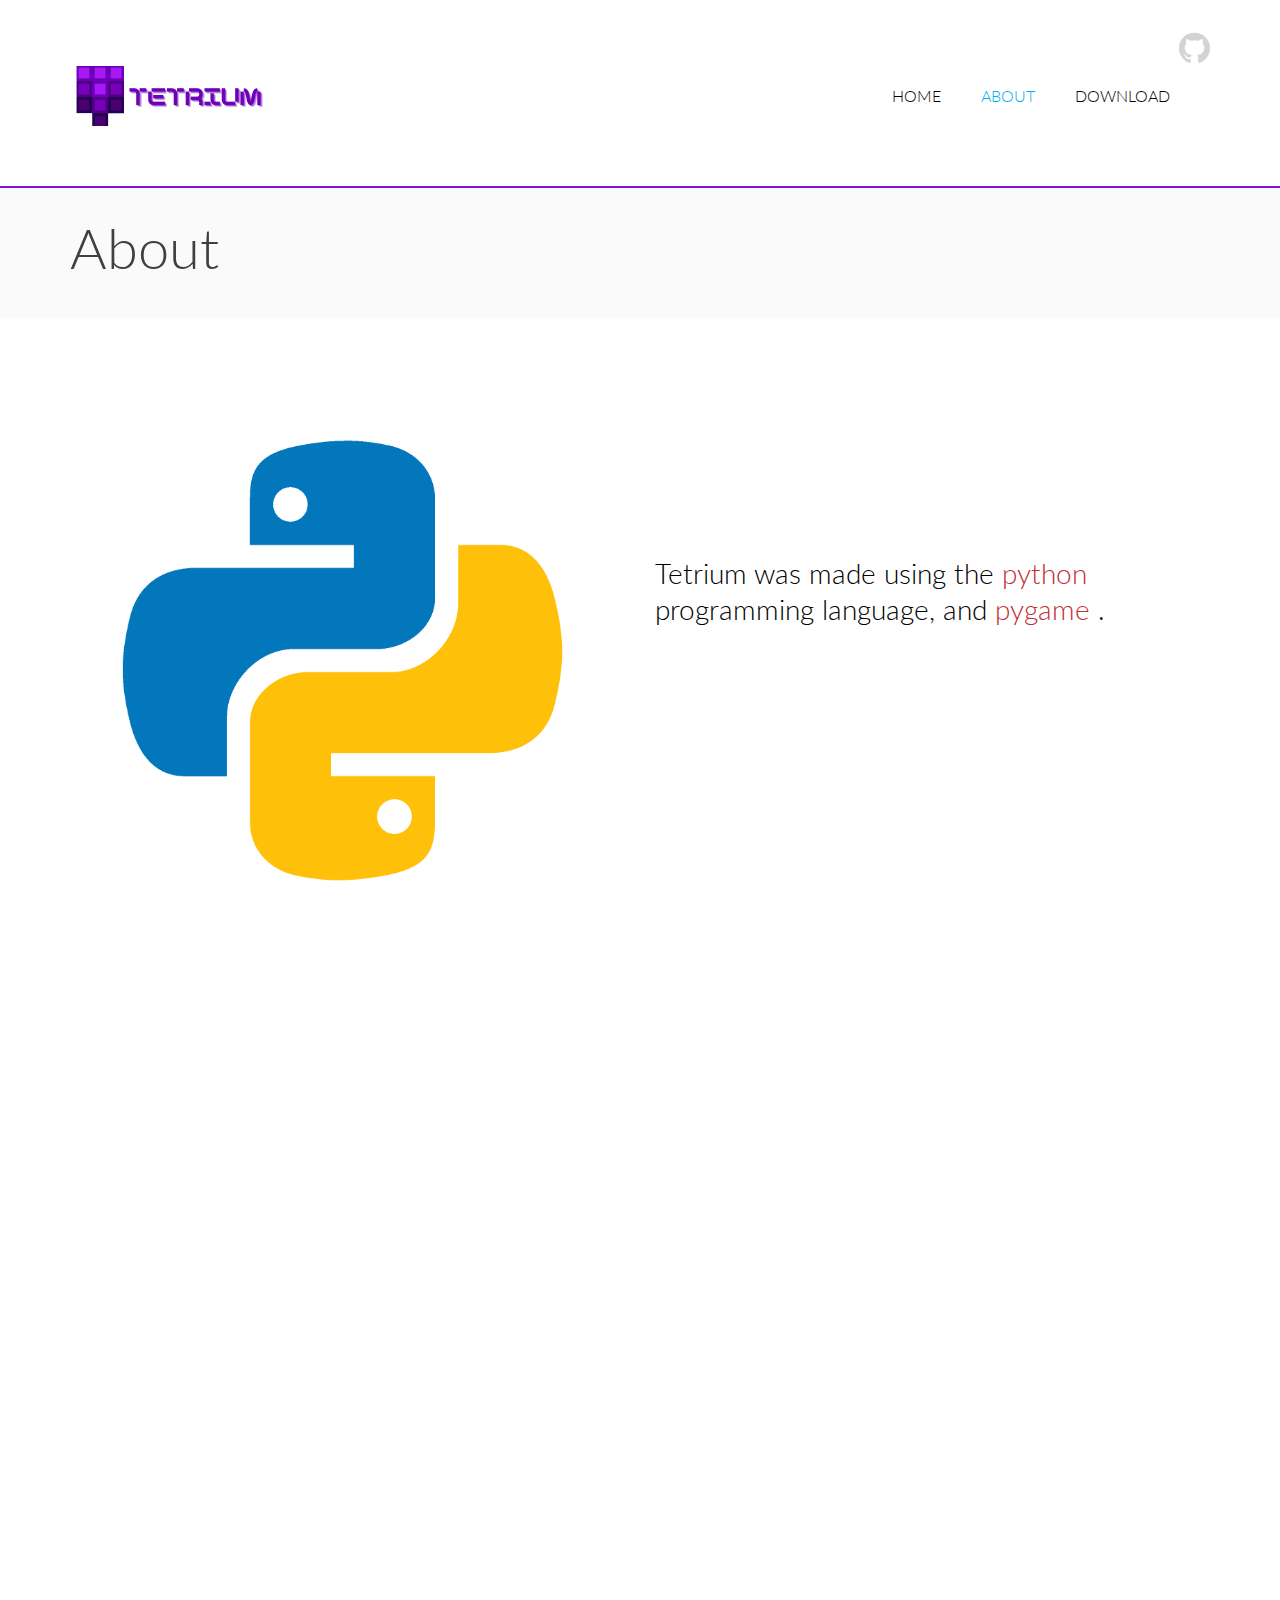
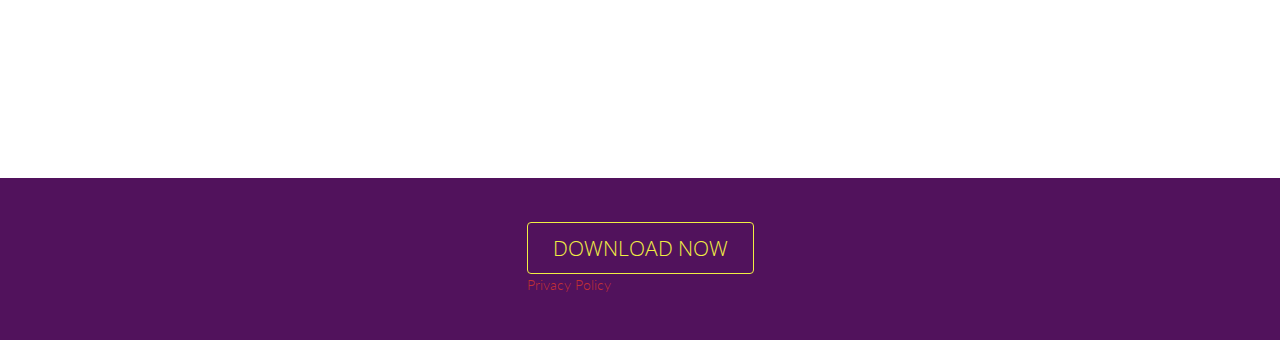
==== commit 8f249f9b: "added link to privacy policy, will improve positioning tommorow" ====
--- a/about.html
+++ b/about.html
@@ -3,8 +3,8 @@
 <head>
     <meta charset="utf-8">
     <meta name="viewport" content="width=device-width, initial-scale=1.0">
-    <meta name="description" content="">
-    <meta name="author" content="">
+    <meta name="description" content="Tetrium - Online multiplayer tetris. About the creators">
+   
     <title>About Us | Tetrium</title>
     <link href="css/bootstrap.min.css" rel="stylesheet">
     <link href="css/font-awesome.min.css" rel="stylesheet">
@@ -159,6 +159,7 @@
     <footer id="footer">
         <div class="bottom-button">
             <a href="download.html" class="btn btn-common">DOWNLOAD NOW</a>
+            <div class = 'privacy-policy-link'><a href = 'privacy_policy.html'> Privacy Policy </a></div>
         </div>
 
     </footer>
--- a/css/main.css
+++ b/css/main.css
@@ -7,9 +7,9 @@
   Version: 1.1
   */
 
-  @import url(http://fonts.googleapis.com/css?family=Lato:100,300,400,700);
-  @import url(http://fonts.googleapis.com/css?family=Open+Sans:300italic,400italic,600italic,700italic,400,300,600,700);
-  @import url(http://fonts.googleapis.com/css?family=Noto+Sans:400,700);
+  @import url(https://fonts.googleapis.com/css?family=Lato:100,300,400,700);
+  @import url(https://fonts.googleapis.com/css?family=Open+Sans:300italic,400italic,600italic,700italic,400,300,600,700);
+  @import url(https://fonts.googleapis.com/css?family=Noto+Sans:400,700);
 
   body {
     background: #fff;
@@ -418,7 +418,6 @@
 }
 
 #action {
-  background-image: url(../images/home/tour-bg.png);
   background-color: #fbfafa;
   background-repeat: repeat-x;
   height: 157px;
@@ -474,15 +473,23 @@
 }
 
 
-.bottom-button{
+
+#footer {
+  
+  background-color: #51125c;
   display: flex;
   justify-content: center;
   align-items: center;
-  background-color: #51125c;
- 
-  height: 20vh;
-}
-
+  height: 18vh;
+  width: 100%;
+
+}
+
+.bottom-button{
+  justify-self: center;
+  align-self: center;
+
+}
 .btn-common{
   border-color: #f1ee43;
   color: #f1ee43;
@@ -543,7 +550,6 @@
 }
 
 #page-breadcrumb {
-  background-image: url(../images/home/tour-bg.png);
   background-color: #fbfafa;
   background-repeat: repeat-x;
   height: 130px;
@@ -571,7 +577,6 @@
 }
 
 .tour-button {
-  background-image: url(../images/home/tour-icon2.png);
   height: 100%;
   background-repeat: no-repeat;
   position: absolute;
@@ -681,12 +686,10 @@
 
 .right.team-carousel-control {
   right: -50px;
-  background-image: url(../images/aboutus/right.png);
 }
 
 .left.team-carousel-control {
   left: -50px;
-  background-image: url(../images/aboutus/left.png);
 }
 
 .team-carousel-control:hover{
@@ -1539,3 +1542,18 @@
 }
 
 
+
+/*****************************
+Privacy Policy
+*****************************/
+
+
+.privacy-policy-body{
+  margin: 4vh 3vw;
+}
+
+
+.privacy-policy-link {
+  align-self: flex-end;
+
+}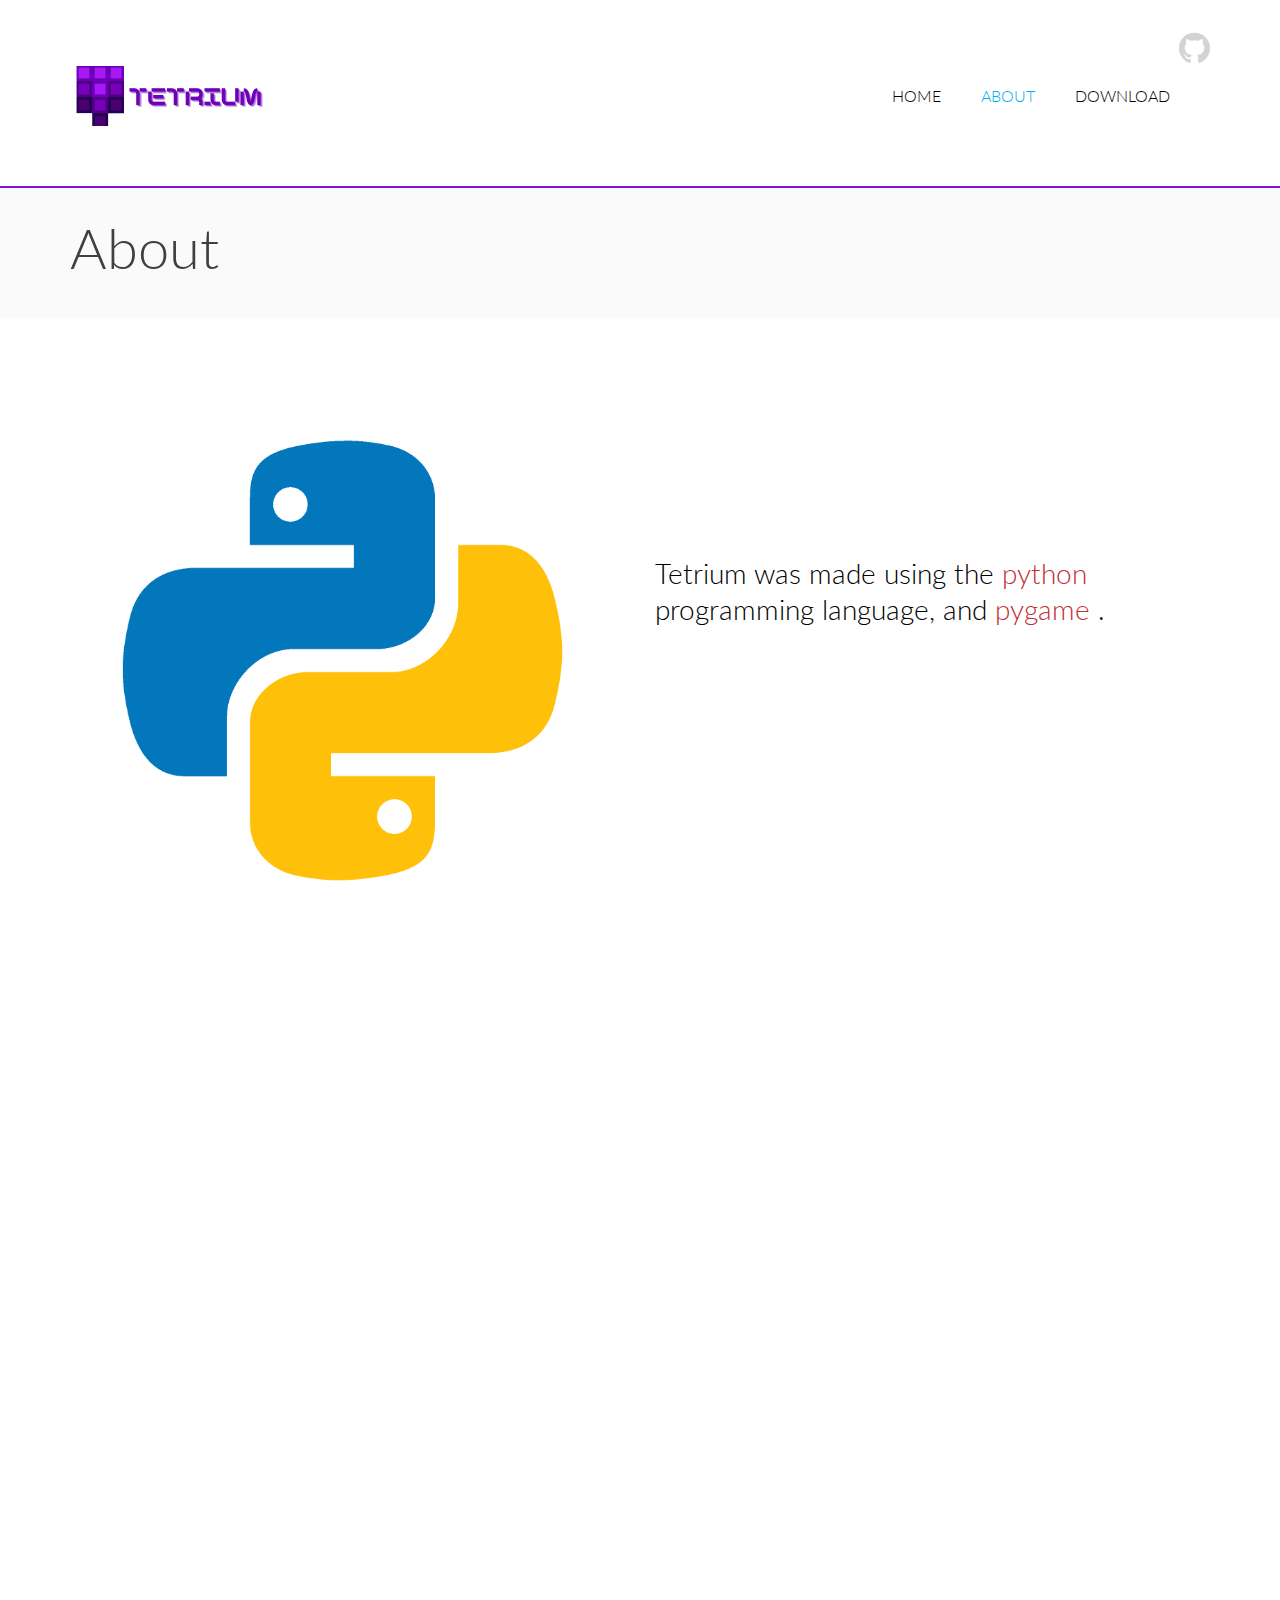
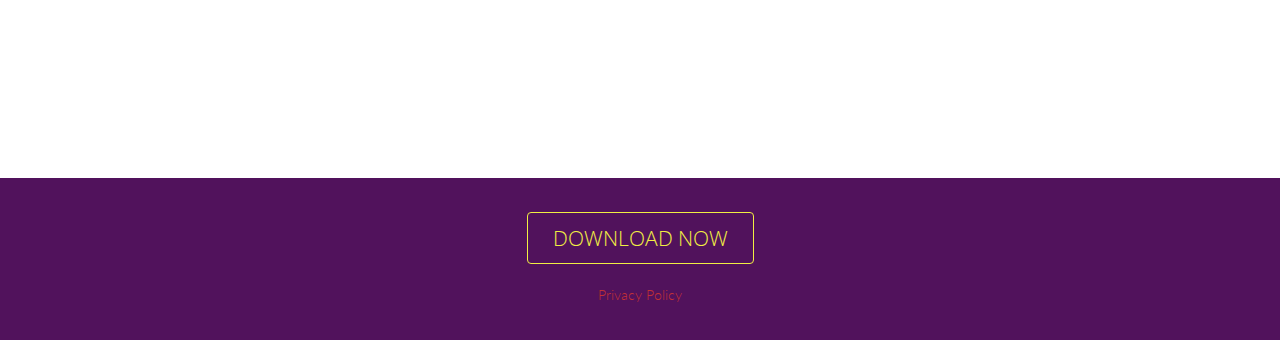
==== commit 6086491a: "Fixed privacy policy" ====
--- a/about.html
+++ b/about.html
@@ -159,11 +159,9 @@
     <footer id="footer">
         <div class="bottom-button">
             <a href="download.html" class="btn btn-common">DOWNLOAD NOW</a>
-            <div class = 'privacy-policy-link'><a href = 'privacy_policy.html'> Privacy Policy </a></div>
         </div>
-
+        <a href = 'privacy_policy.html'> Privacy Policy </a>
     </footer>
-    <!--/#footer-->
 
 
     <script type="text/javascript" src="js/jquery.js"></script>
--- a/css/main.css
+++ b/css/main.css
@@ -480,9 +480,14 @@
   display: flex;
   justify-content: center;
   align-items: center;
+  flex-direction: column;
   height: 18vh;
   width: 100%;
 
+}
+
+#footer a {
+  margin: 10px
 }
 
 .bottom-button{
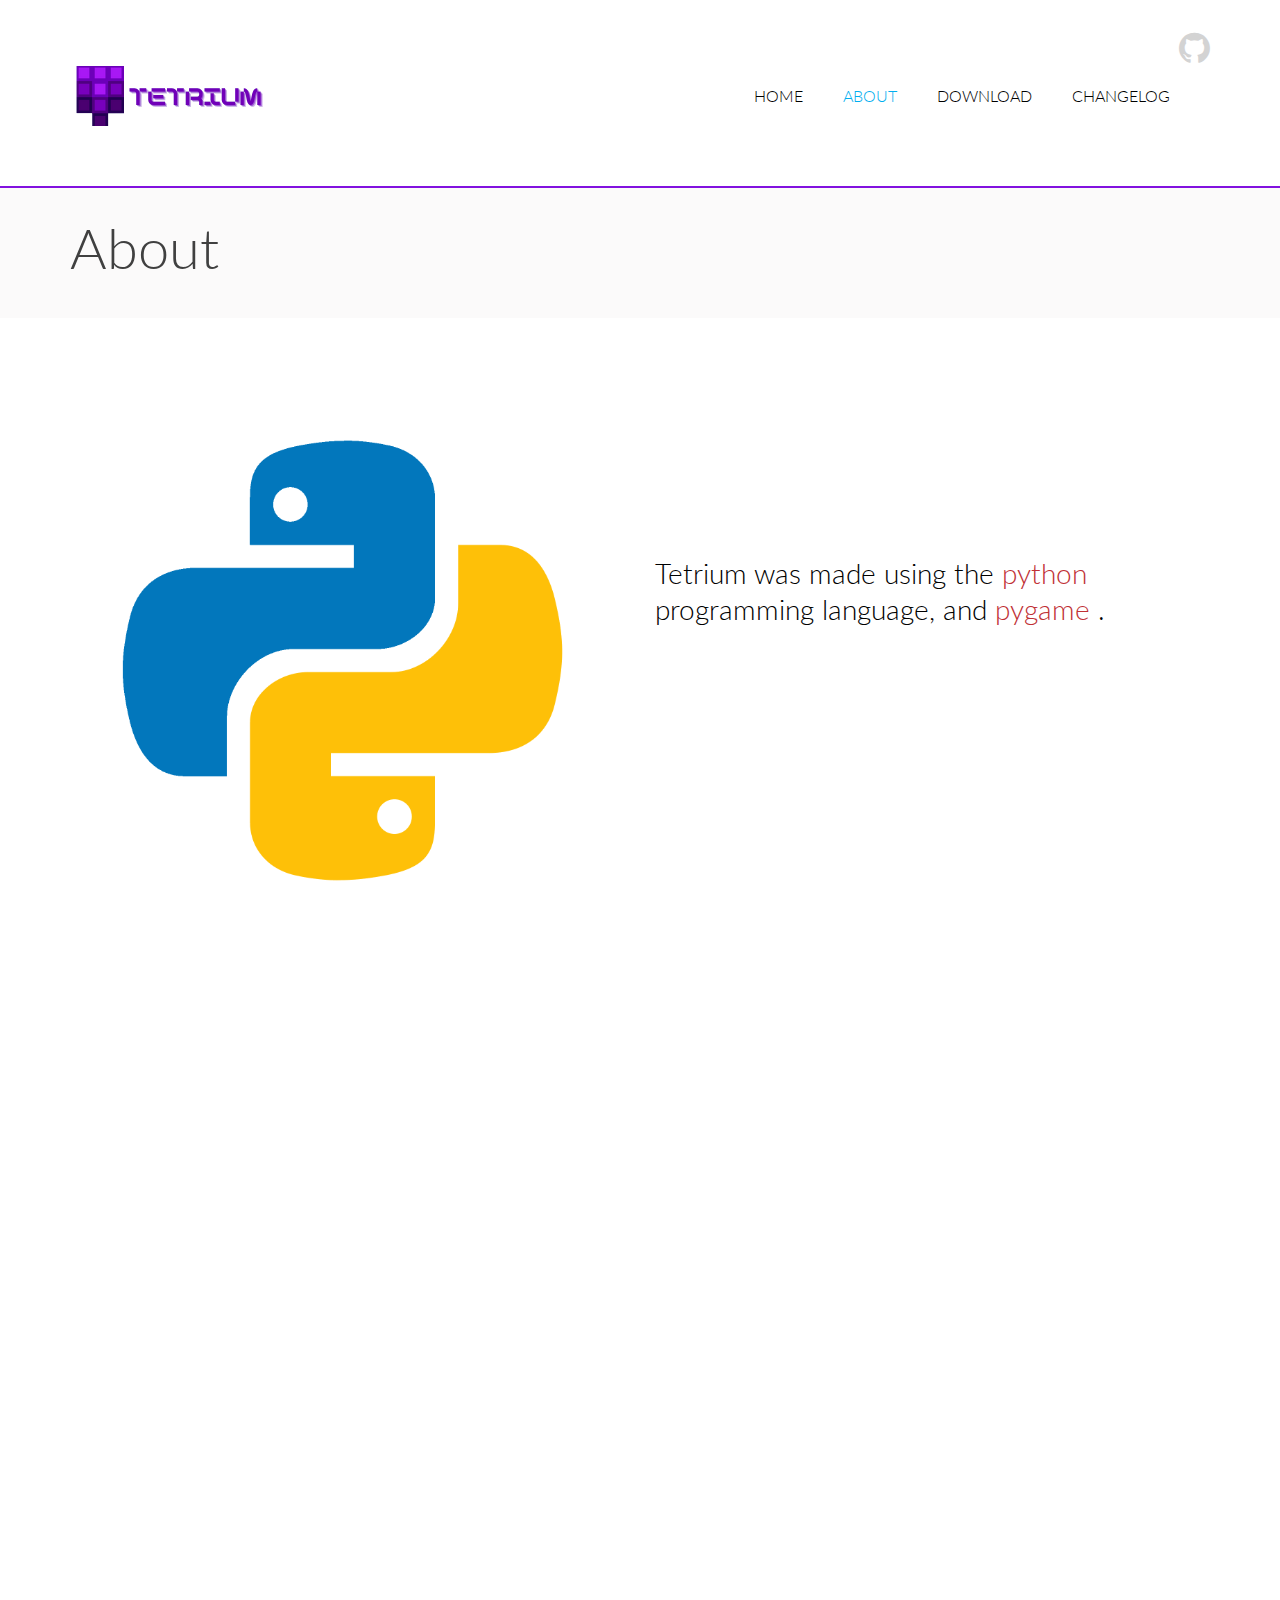
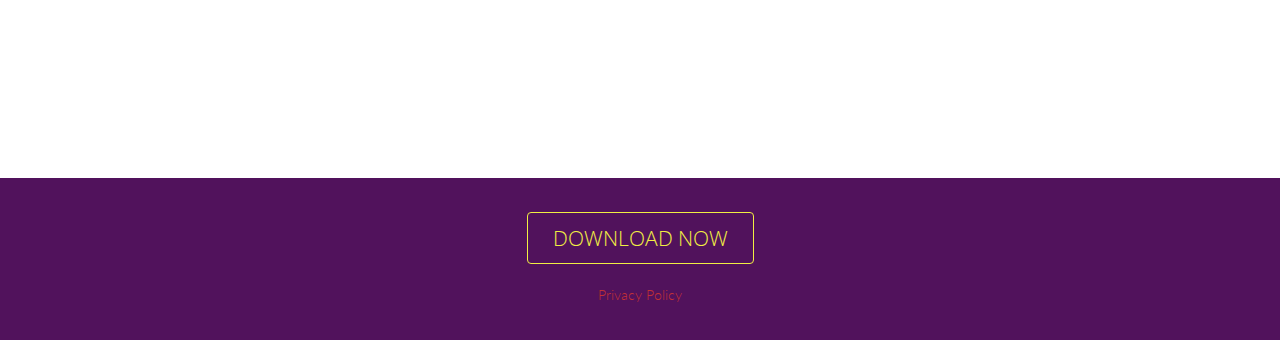
==== commit adcef014: "Progress towards changelog" ====
--- a/about.html
+++ b/about.html
@@ -26,7 +26,7 @@
 </head><!--/head-->
 
 <body>
-		<header id="header">      
+	<header id="header">      
         <div class="container">
             <div class="row">
                 <div class="col-sm-12 overflow">
@@ -59,7 +59,8 @@
                     <ul class="nav navbar-nav navbar-right">
                         <li><a href="index.html">Home</a></li>
                         <li class="active"><a href="about.html">About </a></li>                         
-                        <li><a href="download.html">Download</a></li>                    
+                        <li><a href="download.html">Download</a></li>
+                        <li><a href="changelog.html">Changelog</a></li>                   
                     </ul>
                 </div>
             </div>
--- a/css/main.css
+++ b/css/main.css
@@ -45,11 +45,6 @@
     -moz-transition: 300ms;
     -o-transition: 300ms;
     transition: 300ms;
-  }
-
-
-  ul {
-    list-style: none;
   }
 
   h1, h2, h3, h4, h5, h6 {
